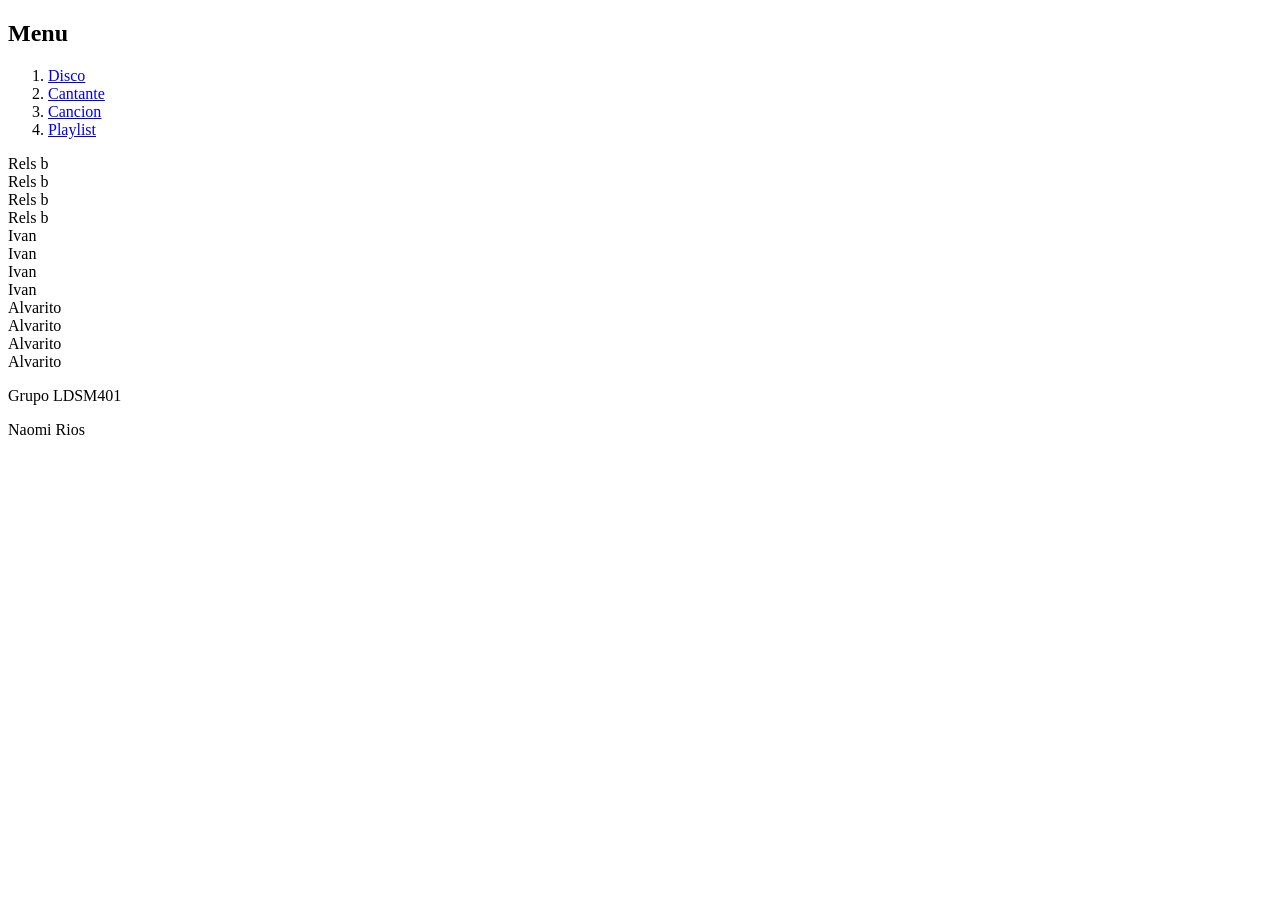
==== Practica_2/index.html @ 48944e1f "practica2" ====
<!DOCTYPE html>
<html lang="en">
<head>
    <meta charset="UTF-8">
    <meta name="viewport" content="width=device-width, initial-scale=1.0">
    <title>Document</title>
    <link href="Css/estilos.css" rel="stylesheet"/>
</head>
<body>
    <main>
         <aside id="menu">
            <h1>Menu</h1>
                    <nav>
                    <ol>
                        <li><a href="disco.html">Disco</a></li>
                        <li><a href="cantante.html">Cantante</a></li>
                        <li><a href="cancion.html">Cancion</a></li>
                        <li><a href="playlist.html">Playlist</a></li>
                    </ol>
                    </nav>
        </aside>

        

        <section class ="columna">

    <section class="contenido">
        <Article id="uno">Rels b</Article>
        <Article id="dos">Rels b</Article>
        <Article id="tres">Rels b</Article>
        <Article id="cuatro">Rels b</Article>
    </section>

     <section class="contenido">
        <Article id="cinco">Ivan</Article>
        <Article id="seis"> Ivan</Article>
        <Article id="siete">Ivan</Article>
        <Article id="ocho">Ivan</Article>
    </section>
    
     <section class="contenido">
        <Article id="nueve">Alvarito</Article>
        <Article id="diez"> Alvarito</Article>
        <Article id="once">Alvarito</Article>
        <Article id="doce">Alvarito</Article>
    </section>

        </section>
    </main>

    <footer>
        <section id="grupo"><p>Grupo LDSM401</p></section>
        <section id="nombre"><p>Naomi Rios</p></section>
    </footer>
    <script src="js/js.js"></script>
</body>
</html>
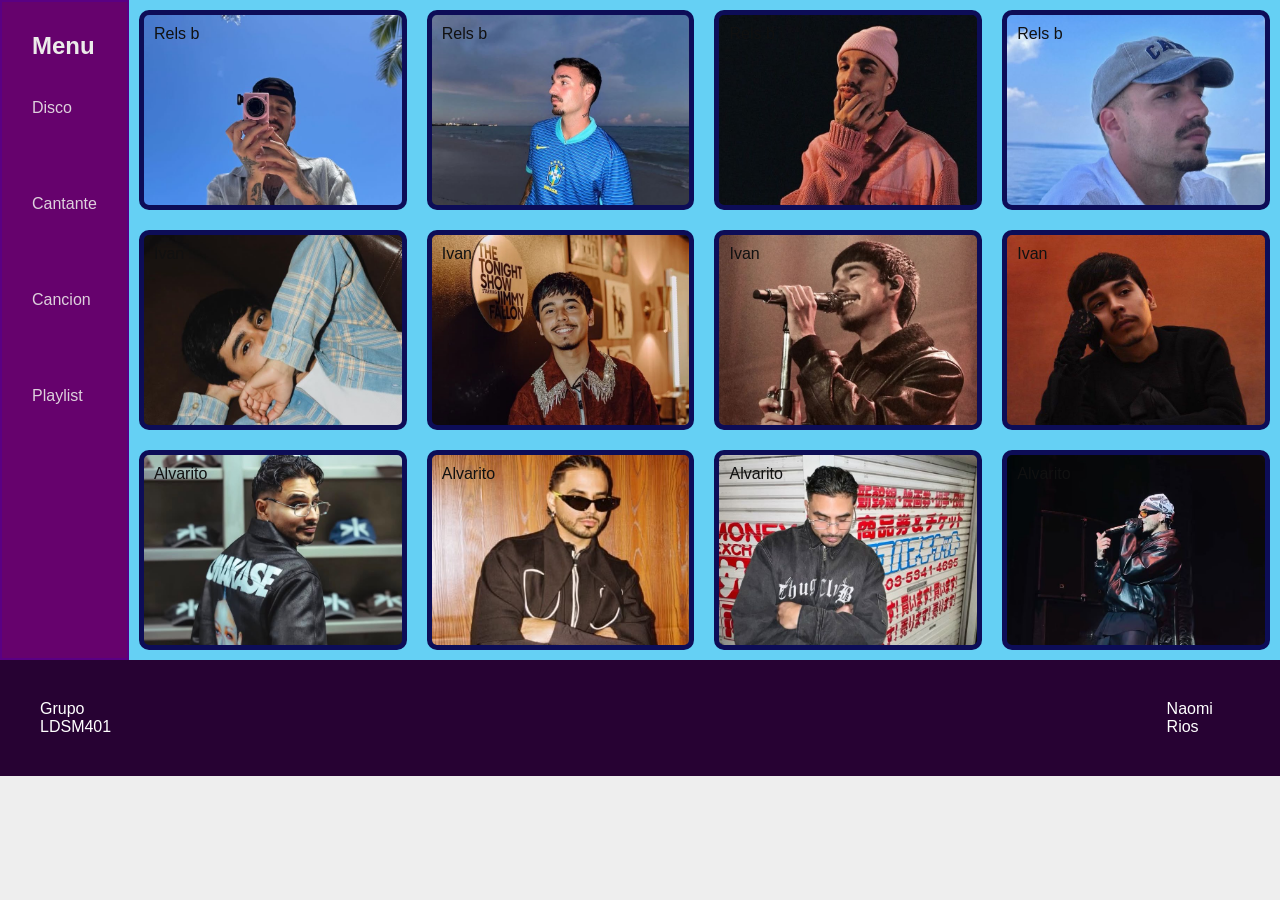
==== commit 0db774dd: "Actualizacion" ====
--- a/Practica_2/index.html
+++ b/Practica_2/index.html
@@ -4,7 +4,7 @@
     <meta charset="UTF-8">
     <meta name="viewport" content="width=device-width, initial-scale=1.0">
     <title>Document</title>
-    <link href="Css/estilos.css" rel="stylesheet"/>
+    <link href="css/estilos.css" rel="stylesheet"/>
 </head>
 <body>
     <main>
@@ -52,6 +52,6 @@
         <section id="grupo"><p>Grupo LDSM401</p></section>
         <section id="nombre"><p>Naomi Rios</p></section>
     </footer>
-    <script src="js/js.js"></script>
+   
 </body>
 </html>
--- a/Practica_2/css/estilos.css
+++ b/Practica_2/css/estilos.css
@@ -0,0 +1,229 @@
+*{box-sizing:border-box;
+    margin: 0;
+    padding: 0;
+}
+
+body {
+    background-color: #080808;
+    margin: 0;
+    font-family: Arial, sans-serif;
+    background-color: #eeeeee;
+    color: #111111;
+}
+.columna{
+    display: flex;
+    flex-direction: column;
+    width: 100%;
+    background-color:#0b286f;
+}
+.contenido{
+    display:flex;
+    flex-direction: row;
+    background-color: #65D0F4;
+    
+}
+header h1 {
+    color:  #f8f3f2;
+    margin: 0;
+}
+
+
+main{
+    height:66.66%;
+    display: flex;
+    flex-direction: row;
+}
+main #cuadro{
+    width: 100%;
+    display: flex;
+    flex-direction: column;
+}
+#menu{
+    color: #ecebea;
+    background-color: #66026d;
+    padding: 30px;
+    display: flex;
+    flex-direction: column;
+    border: 2px #5a0084 solid;
+}
+#menu nav ol {
+    display: flex;
+    flex-direction: column;
+    list-style: none;
+}
+#menu nav ol li{
+    padding-bottom: 60%;
+    padding-top: 60%;
+}
+#menu nav ol li a{
+    color: #ded1dd;
+    text-decoration: none;
+}
+#menu nav ol li a:hover{
+    background-color: #0b286f;
+    color: white;
+    font-size: 16px;
+    border-radius: 5px;
+}
+#cuadro header{
+    background-color: #4d07be;
+    display: flex;
+    flex-direction: column;
+    width: 100%;
+    text-align: center;
+    padding-left: 40%;
+    padding-right: 40%;
+    padding-bottom: 50px;
+    padding-top: 60px;
+    height: 100%;
+}
+ #uno{
+    height: 200px;
+    background-image: url('../img/rels_camara_cuadro.jpeg');
+    background-size: cover;
+    background-repeat: no-repeat;
+    border-radius: 10px;
+    width: 25%;
+    margin: 10px;
+    padding: 10px;
+    border:5px #0d0d57 solid;
+ }
+ #dos{
+    height: 200px;
+    background-image: url('../img/rels_playa_cuadro.jpeg');
+    background-size: cover;
+    background-repeat: no-repeat;
+    border-radius: 10px;
+    width: 25%;
+    margin: 10px;
+    padding: 10px;
+    border:5px #0d0d57 solid;
+ }
+#tres{
+    height: 200px;
+    background-image: url('../img/rosa_cuadro.jpeg');
+    background-size: cover;
+    background-repeat: no-repeat;
+    border-radius: 10px;
+    width: 25%;
+    margin: 10px;
+    padding: 10px;
+    border:5px #0d0d57 solid;
+ }
+#cuatro{
+    height: 200px;
+    background-image: url('../img/Rels_gorra.jpeg');
+    background-size: cover;
+    background-repeat: no-repeat;
+    border-radius: 10px;
+    width: 25%;
+    margin: 10px;
+    padding: 10px;
+    border:5px #0d0d57 solid;
+ }
+ #cinco{
+    height: 200px;
+    background-image: url('../img/ivan_azul.jpeg');
+    background-size: cover;
+    background-repeat: no-repeat;
+    border-radius: 10px;
+    width: 25%;
+    margin: 10px;
+    padding: 10px;
+    border:5px #0d0d57 solid;
+ }
+  #seis{
+    height: 200px;
+    background-image: url('../img/ivan_chamarra.jpeg');
+    background-size: cover;
+    background-repeat: no-repeat;
+    border-radius: 10px;
+    width: 25%;
+    margin: 10px;
+    padding: 10px;
+    border:5px #0d0d57 solid;
+ }
+  #siete{
+    height: 200px;
+    background-image: url('../img/ivan_concierto.jpeg');
+    background-size: cover;
+    background-repeat: no-repeat;
+    border-radius: 10px;
+    width: 25%;
+    margin: 10px;
+    padding: 10px;
+    border:5px #0d0d57 solid;
+ }
+  #ocho{
+    height: 200px;
+    background-image: url('../img/ivan_disco.jpeg');
+    background-size: cover;
+    background-repeat: no-repeat;
+    border-radius: 10px;
+    width: 25%;
+    margin: 10px;
+    padding: 10px;
+    border:5px #0d0d57 solid;
+ }
+  #nueve{
+    height: 200px;
+    background-image: url('../img/alvarito_chamarra.jpeg');
+    background-size: cover;
+    background-repeat: no-repeat;
+    border-radius: 10px;
+    width: 25%;
+    margin: 10px;
+    padding: 10px;
+    border:5px #0d0d57 solid;
+ }
+  #diez{
+    height: 200px;
+    background-image: url('../img/alvarito_lentes.jpeg');
+    background-size: cover;
+    background-repeat: no-repeat;
+    border-radius: 10px;
+    width: 25%;
+    margin: 10px;
+    padding: 10px;
+    border:5px #0d0d57 solid;
+ }
+  #once{
+    height: 200px;
+    background-image: url('../img/alvarito_local.jpeg');
+    background-size: cover;
+    background-repeat: no-repeat;
+    border-radius: 10px;
+    width: 25%;
+    margin: 10px;
+    padding: 10px;
+    border:5px #0d0d57 solid;
+ }
+  #doce{
+    height: 200px;
+    background-image: url('../img/alvarito_concierto.jpeg');
+    background-size: cover;
+    background-repeat: no-repeat;
+    border-radius: 10px;
+    width: 25%;
+    margin: 10px;
+    padding: 10px;
+    border:5px #0d0d57 solid;
+ }
+
+footer{
+    color: white;
+    background-color: #270233;
+    display: flex;
+    flex-direction: row;
+    width: 100%;
+    padding: 20px;
+    
+}
+footer #nombre{
+    padding: 20px;
+    padding-left: 1000px;
+}
+footer #grupo{
+    padding: 20px;
+    float: left;
+}
